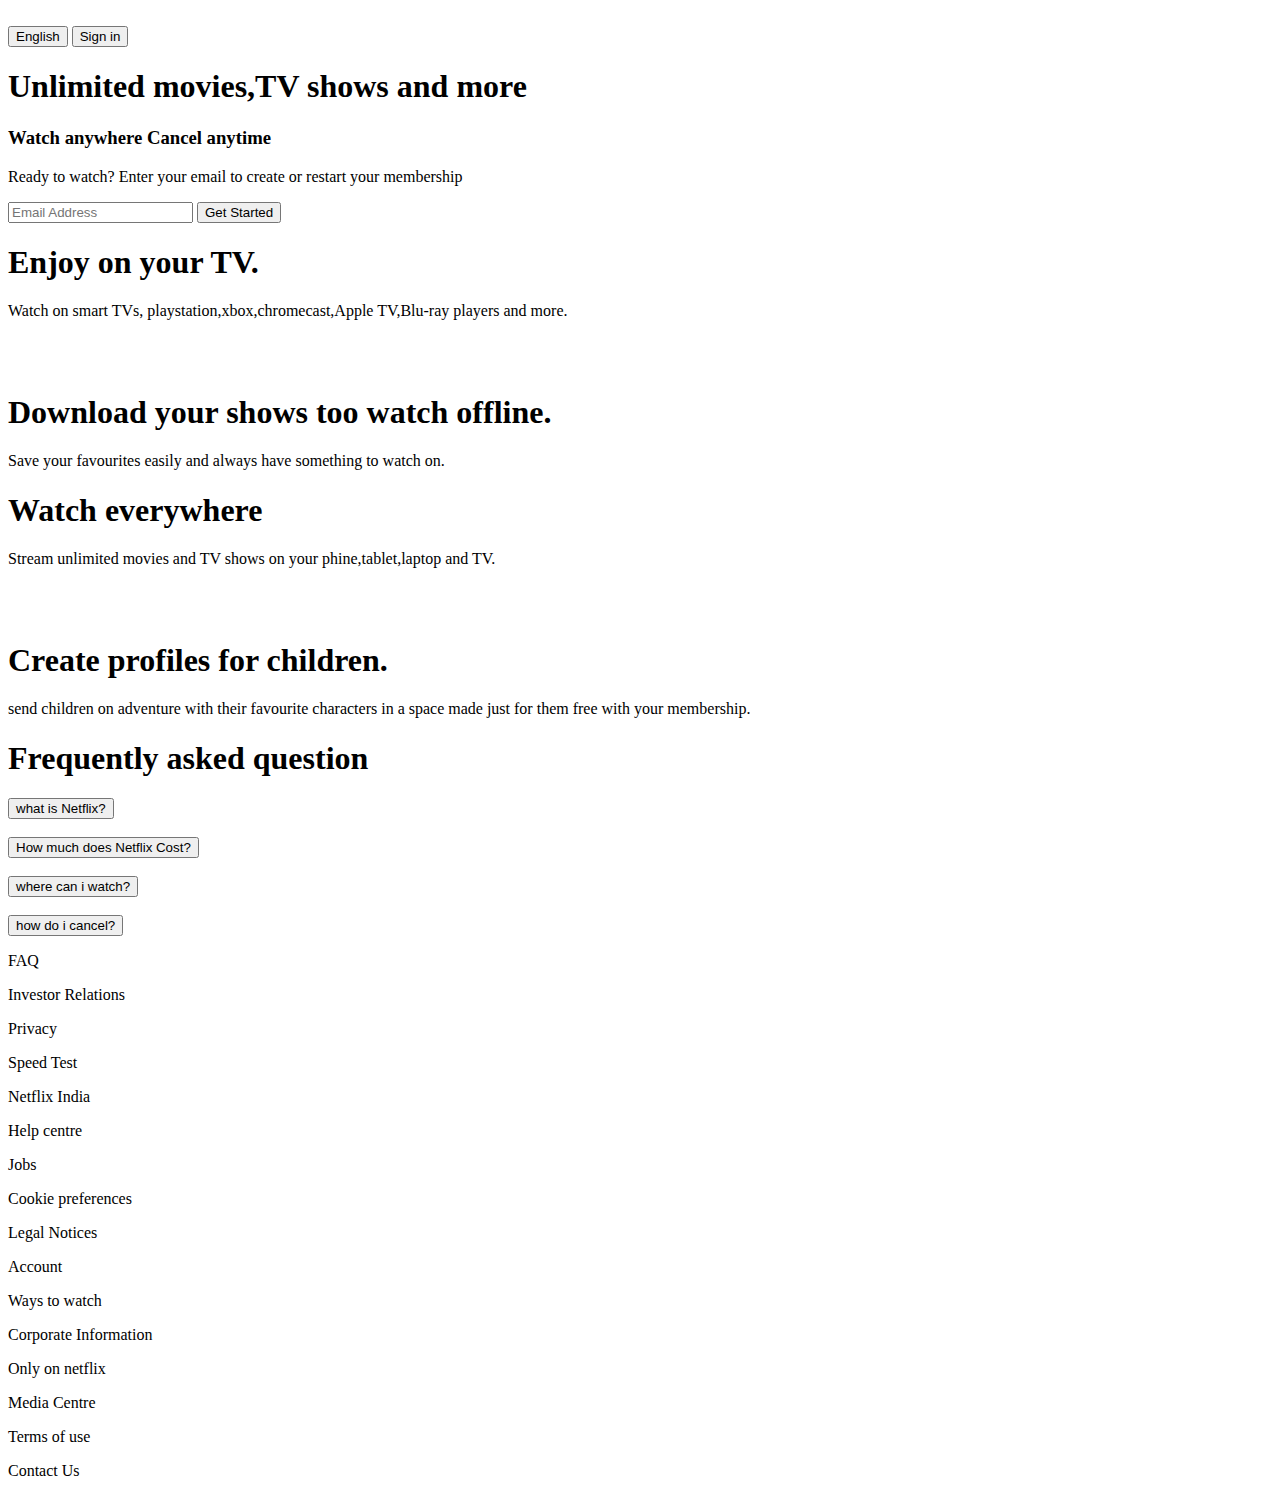
==== netflix/index.html @ 98686528 "Update index.html" ====
<!DOCTYPE html>
<html lang="en">
<head>
    <meta charset="UTF-8">
    <meta name="viewport" content="width=device-width, initial-scale=1.0">
    <title>Netflix</title>
    <link rel="stylesheet" href="./Project-2/style.css">
</head>
<body>
    <nav>
        <div class="img">
            <img src="Project-2/net.jpg" alt="">
        </div>
        <div class="btn">
            <button class="eng">English</button>
            <button class="Sign">Sign in</button>
        </div>
    </nav>
    <div class="main">
        <h1>Unlimited movies,TV shows and more</h1>
        <h3>Watch anywhere  Cancel anytime </h3>
        <p>Ready to watch? Enter your email to create or restart your membership</p>
        <div class="input">
            <input type="text" placeholder="Email Address">
            <button>Get Started</button>
        </div>
    </div>
    <div class="first">
        <div class="text">
            <h1>Enjoy on your TV.</h1>
            <p>Watch on smart TVs, playstation,xbox,chromecast,Apple TV,Blu-ray players and more.</p>
        </div>
        <img src="Project-2/m1.jpg" alt="">
    </div>
    <div class="first">
        <img src="Project-2/m2.jpg" alt="">
        <div class="text">
            <h1>Download your shows too watch offline.</h1>
            <p>Save your favourites easily and always have something to watch on.</p>
        </div>
    </div>
    <div class="first">
        <div class="text">
            <h1>Watch everywhere</h1>
            <p>Stream unlimited movies and TV shows on your phine,tablet,laptop and TV.</p>
        </div>
        <img src="Project-2/m3.jpg" alt="">
    </div>
    <div class="first">
        <img src="Project-2/m4.jpg" alt="">
        <div class="text">
            <h1>Create profiles for children.</h1>
            <p>send children on adventure with their favourite characters in a space made just for them free with your membership.</p>
        </div>
    </div>
    <div class="buttons">
        <h1>Frequently asked question</h1>
        <button>what is Netflix?</button><br><br>
        <button>How much does Netflix Cost?</button><br><br>
        <button>where can i watch?</button><br><br>
        <button>how do i cancel?</button>
        
    </div>
    <div class="footer">
        <div class="list">
            <p>FAQ</p>
            <p>Investor Relations</p>
            <p>Privacy</p>
            <p>Speed Test</p>
            <p>Netflix India</p>

        </div>
        <div class="list">
            <p>Help centre</p>
            <p>Jobs</p>
            <p>Cookie preferences</p>
            <p>Legal Notices</p>
            
        </div>
        <div class="list">
            <p>Account</p>
            <p>Ways to watch</p>
            <p>Corporate Information</p>
            <p>Only on netflix</p>
            
        </div>
        <div class="list">
            <p>Media Centre</p>
            <p>Terms of use</p>
            <p>Contact Us</p>
        </div>
        
    </div>
</body>
</html>
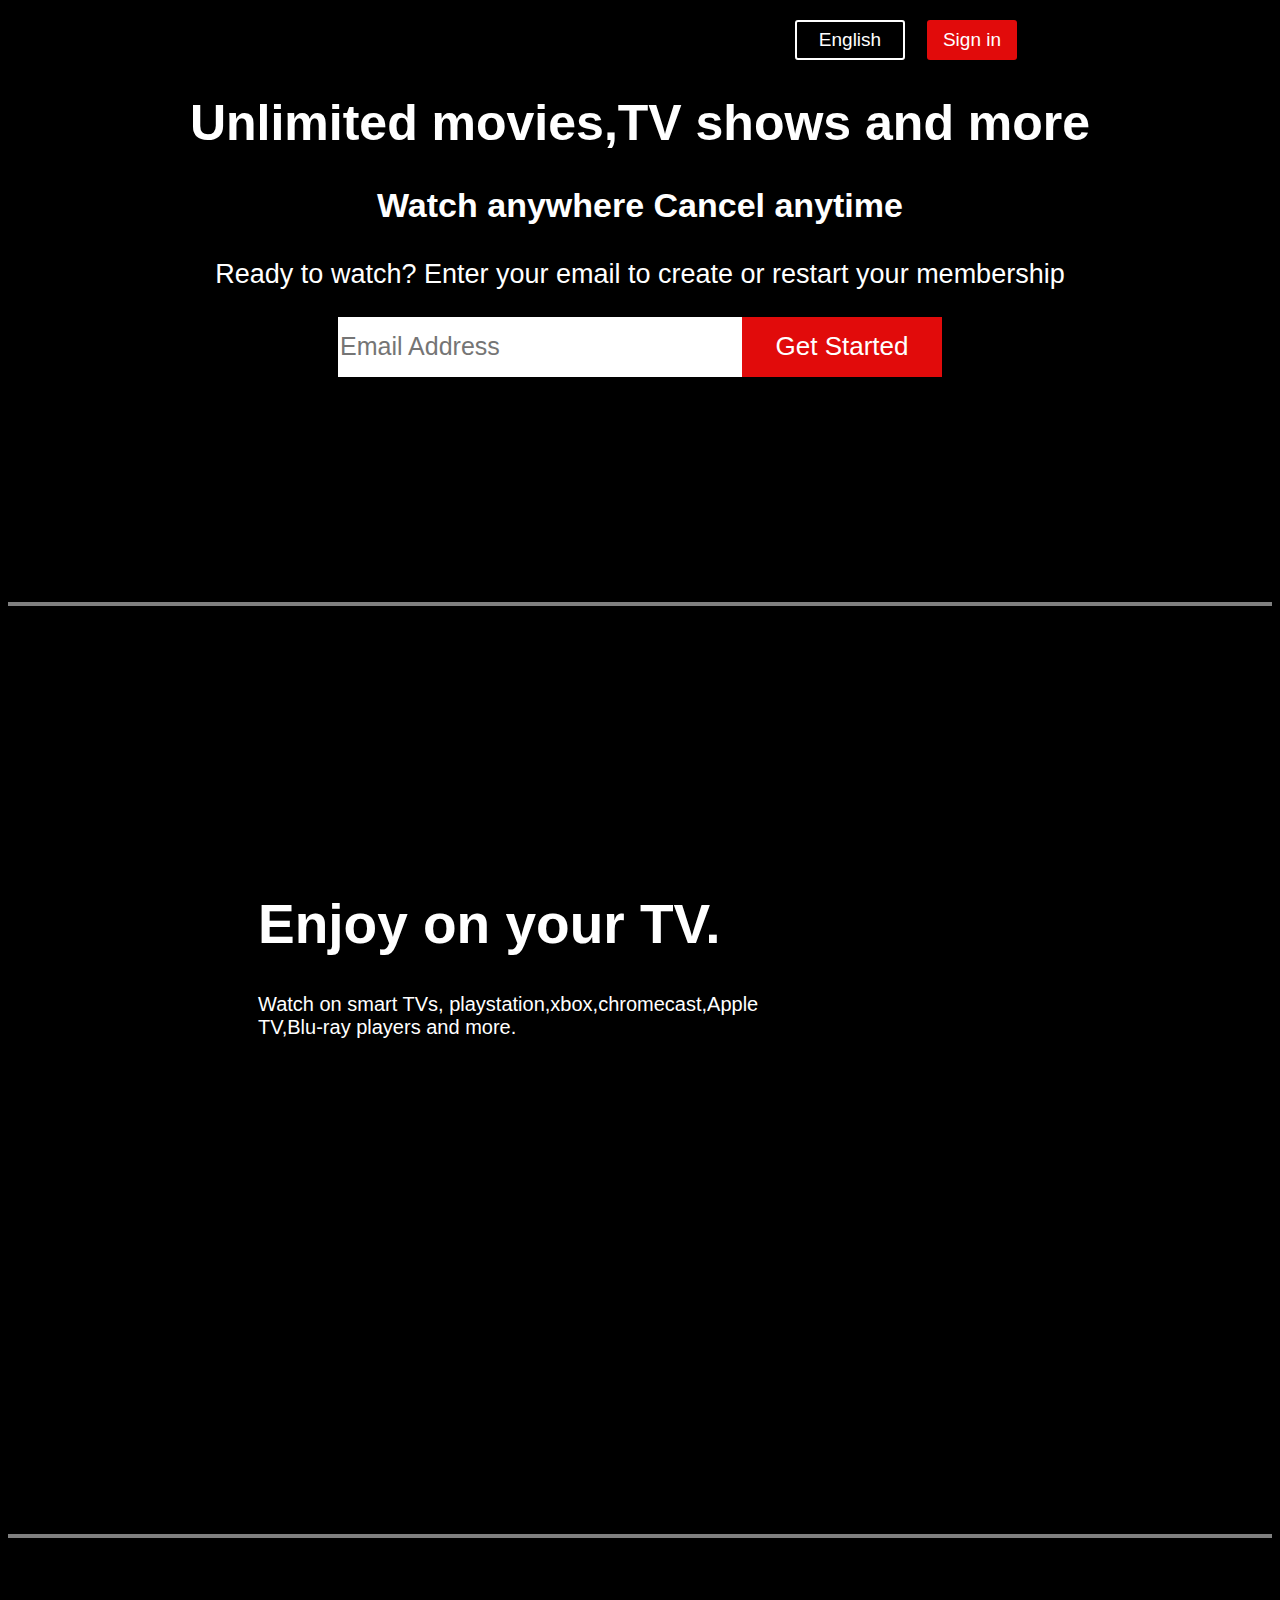
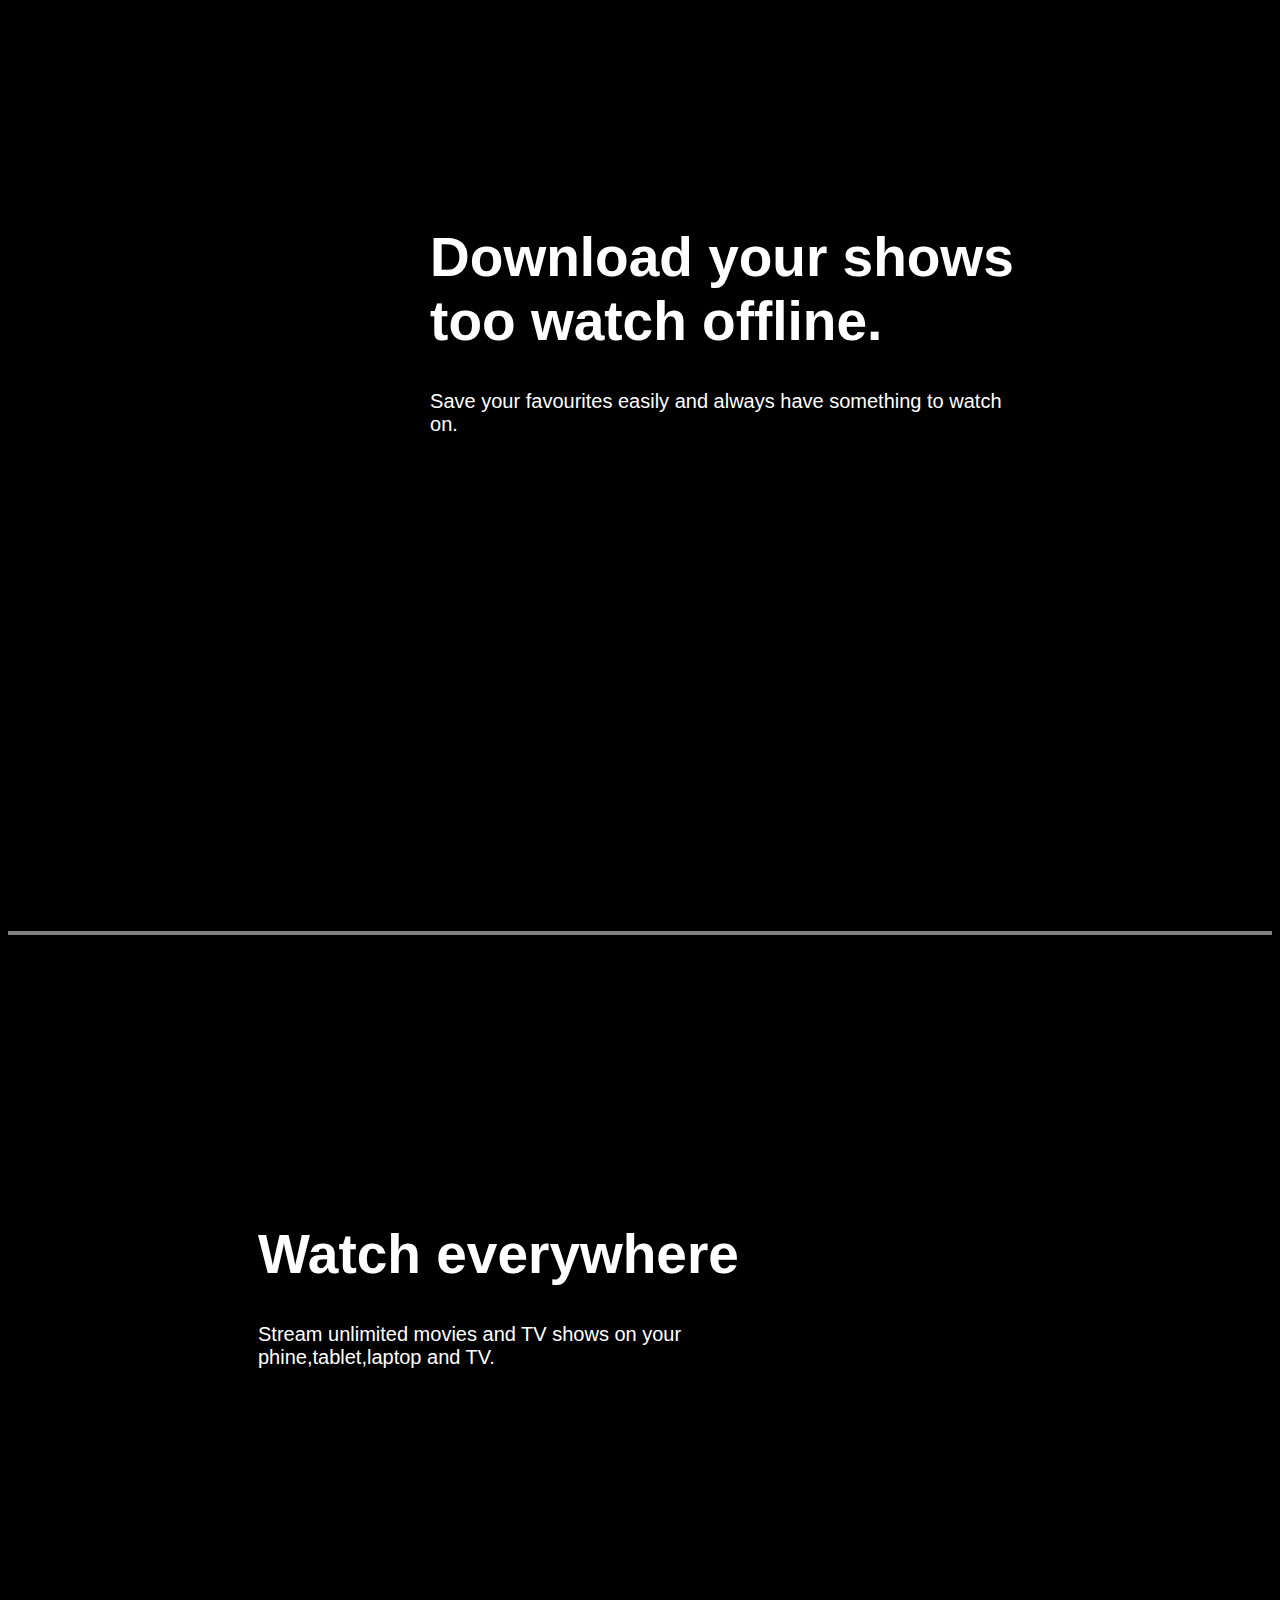
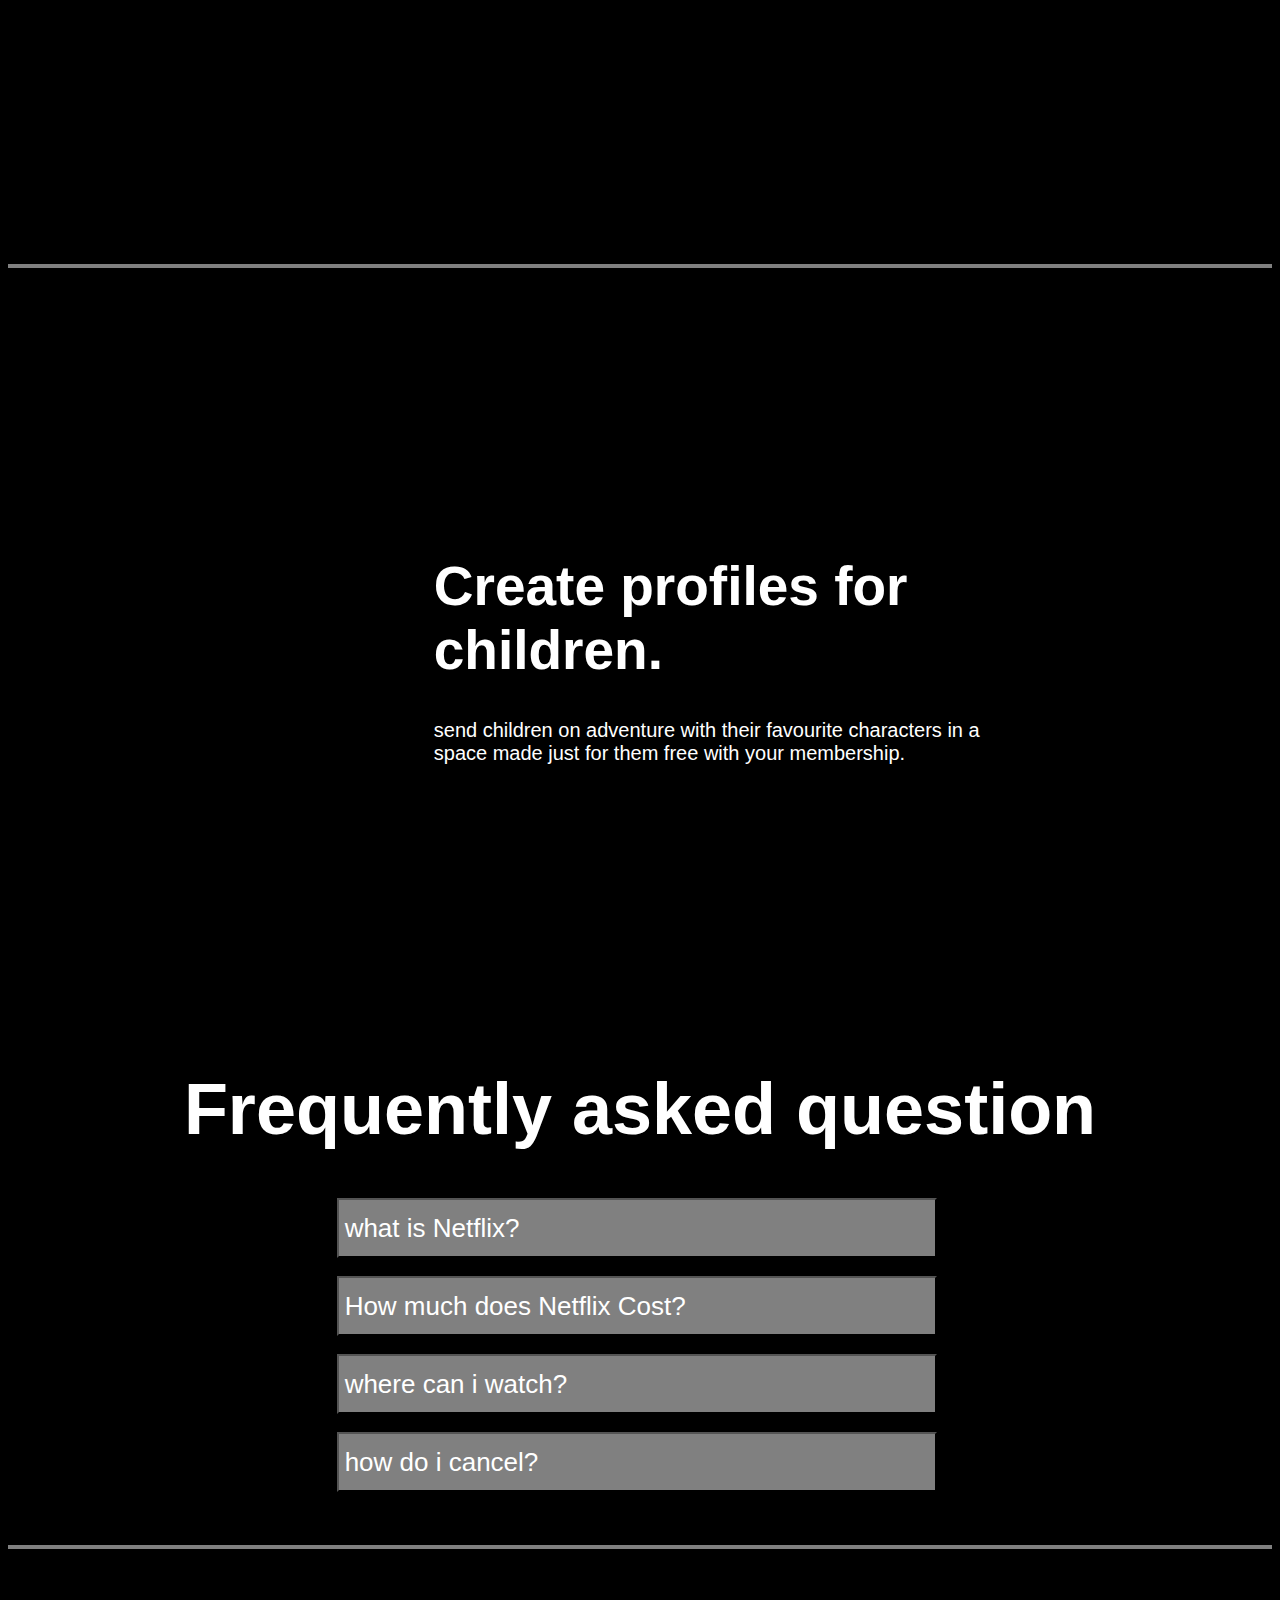
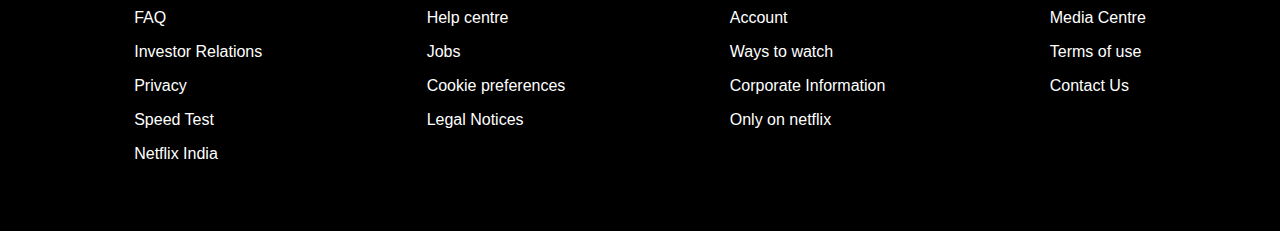
==== commit cfee28fb: "Update index.html" ====
--- a/netflix/index.html
+++ b/netflix/index.html
@@ -4,12 +4,135 @@
     <meta charset="UTF-8">
     <meta name="viewport" content="width=device-width, initial-scale=1.0">
     <title>Netflix</title>
-    <link rel="stylesheet" href="./Project-2/style.css">
+    <style>
+        body {
+    background: url('https://assets.nflxext.com/ffe/siteui/vlv3/e89c9679-2f5f-491d-924c-c58924a8ee4b/8ec27a1d-02ce-4489-b320-a95106906f5d/IN-en-20221121-popsignuptwoweeks-perspective_alpha_website_medium.jpg') no-repeat;
+    background-size: 1750px 650px;
+    background:blur;
+    background-color: black;
+    color: white;
+    font-family: 'Mulish',sans-serif;
+}
+
+nav{
+    display: flex;
+    justify-content: center;
+    justify-content: space-around;
+}
+nav .img img{
+    width: 17%;
+    margin-top: -18px;
+}
+nav .btn{
+    display: flex;
+    margin-top: 12px;
+}
+.btn .eng{
+    width: 110px;
+    height: 40px;
+    background-color: black;
+    color: white;
+    font-size: 19px;
+    border: 2px solid white;
+    border-radius: 3px;
+}
+.btn .eng:hover{
+    background-color: transparent;
+}
+.btn .Sign:hover{
+    background-color: transparent;
+    border: 3px solid rgb(225,11,11);
+}
+.btn .Sign{
+    width: 90px;
+    height: 40px;
+    background-color: rgb(225, 11, 11);
+    color: white;
+    font-size: 19px;
+    border: 2px solid white;
+    border-radius: 3px;
+    border: none;
+}
+.btn .eng{
+    margin-inline: 22px;
+}
+.main{
+    text-align: center;
+}
+.main h1{
+    font-size: 50px;
+    font-family: 'Mukta',sans-serif;
+}
+.main h3{
+    font-size: 34px;
+}
+.main p{
+    font-size: 27px;
+}
+.input{
+    display: flex;
+    justify-content: center;
+}
+.input input{
+    width: 400px;
+    height: 58px;
+    border: none;
+    font-size: 25px;
+}
+.input button{
+    width: 200px;
+    height: 60px;
+    background-color: rgb(225, 11, 11);
+    color: white;
+    font-size: 26px;
+    border: none;
+
+}
+.first{
+    display: flex;
+    justify-content: center;
+    justify-content: space-around;
+    margin-top: 225px;
+    padding: 250px;
+    border-top: 4px solid gray;
+}
+.first h1{
+    font-size: 55px;
+}
+.first p{
+    font-size: 20px;
+}
+.first img{
+    width: 40%;
+}
+.buttons h1{
+    text-align: center;
+    margin-top: 33px;
+    font-size: 72px;
+}
+.buttons button{
+    width: 600px;
+    height: 60px;
+    background-color: gray;
+    color: white;
+    font-size: 26px;
+    margin-left: 26%;
+    text-align: left;
+}
+.footer{
+    display: flex;
+    justify-content: center;
+    justify-content: space-around;
+    padding: 44px;
+    border-top: 4px solid gray;
+    margin-top: 53px;
+}
+    </style>
 </head>
 <body>
     <nav>
         <div class="img">
-            <img src="Project-2/net.jpg" alt="">
+            <img src="./Project-2/net.jpg" alt="">
         </div>
         <div class="btn">
             <button class="eng">English</button>
@@ -30,10 +153,10 @@
             <h1>Enjoy on your TV.</h1>
             <p>Watch on smart TVs, playstation,xbox,chromecast,Apple TV,Blu-ray players and more.</p>
         </div>
-        <img src="Project-2/m1.jpg" alt="">
-    </div>
-    <div class="first">
-        <img src="Project-2/m2.jpg" alt="">
+        <img src="./Project-2/m1.jpg" alt="">
+    </div>
+    <div class="first">
+        <img src="./Project-2/m2.jpg" alt="">
         <div class="text">
             <h1>Download your shows too watch offline.</h1>
             <p>Save your favourites easily and always have something to watch on.</p>
@@ -44,10 +167,10 @@
             <h1>Watch everywhere</h1>
             <p>Stream unlimited movies and TV shows on your phine,tablet,laptop and TV.</p>
         </div>
-        <img src="Project-2/m3.jpg" alt="">
-    </div>
-    <div class="first">
-        <img src="Project-2/m4.jpg" alt="">
+        <img src="./Project-2/m3.jpg" alt="">
+    </div>
+    <div class="first">
+        <img src="./Project-2/m4.jpg" alt="">
         <div class="text">
             <h1>Create profiles for children.</h1>
             <p>send children on adventure with their favourite characters in a space made just for them free with your membership.</p>
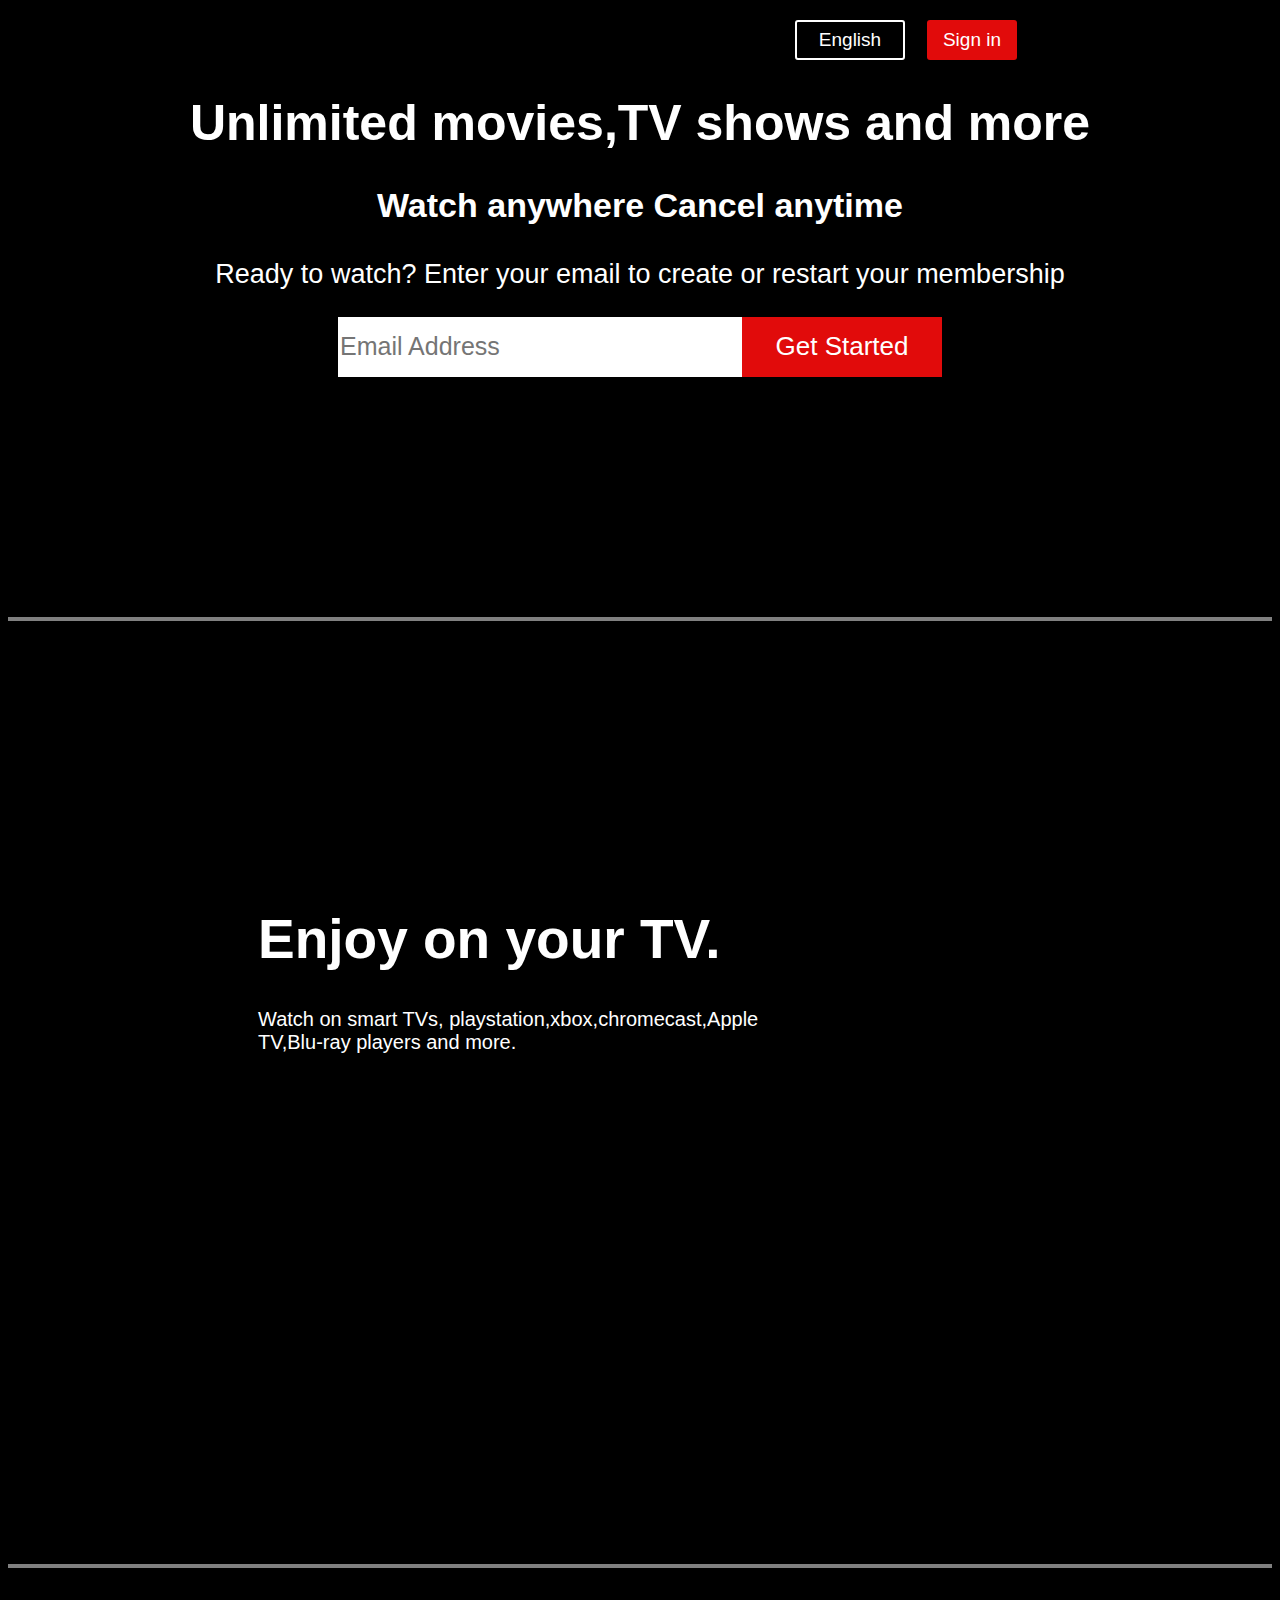
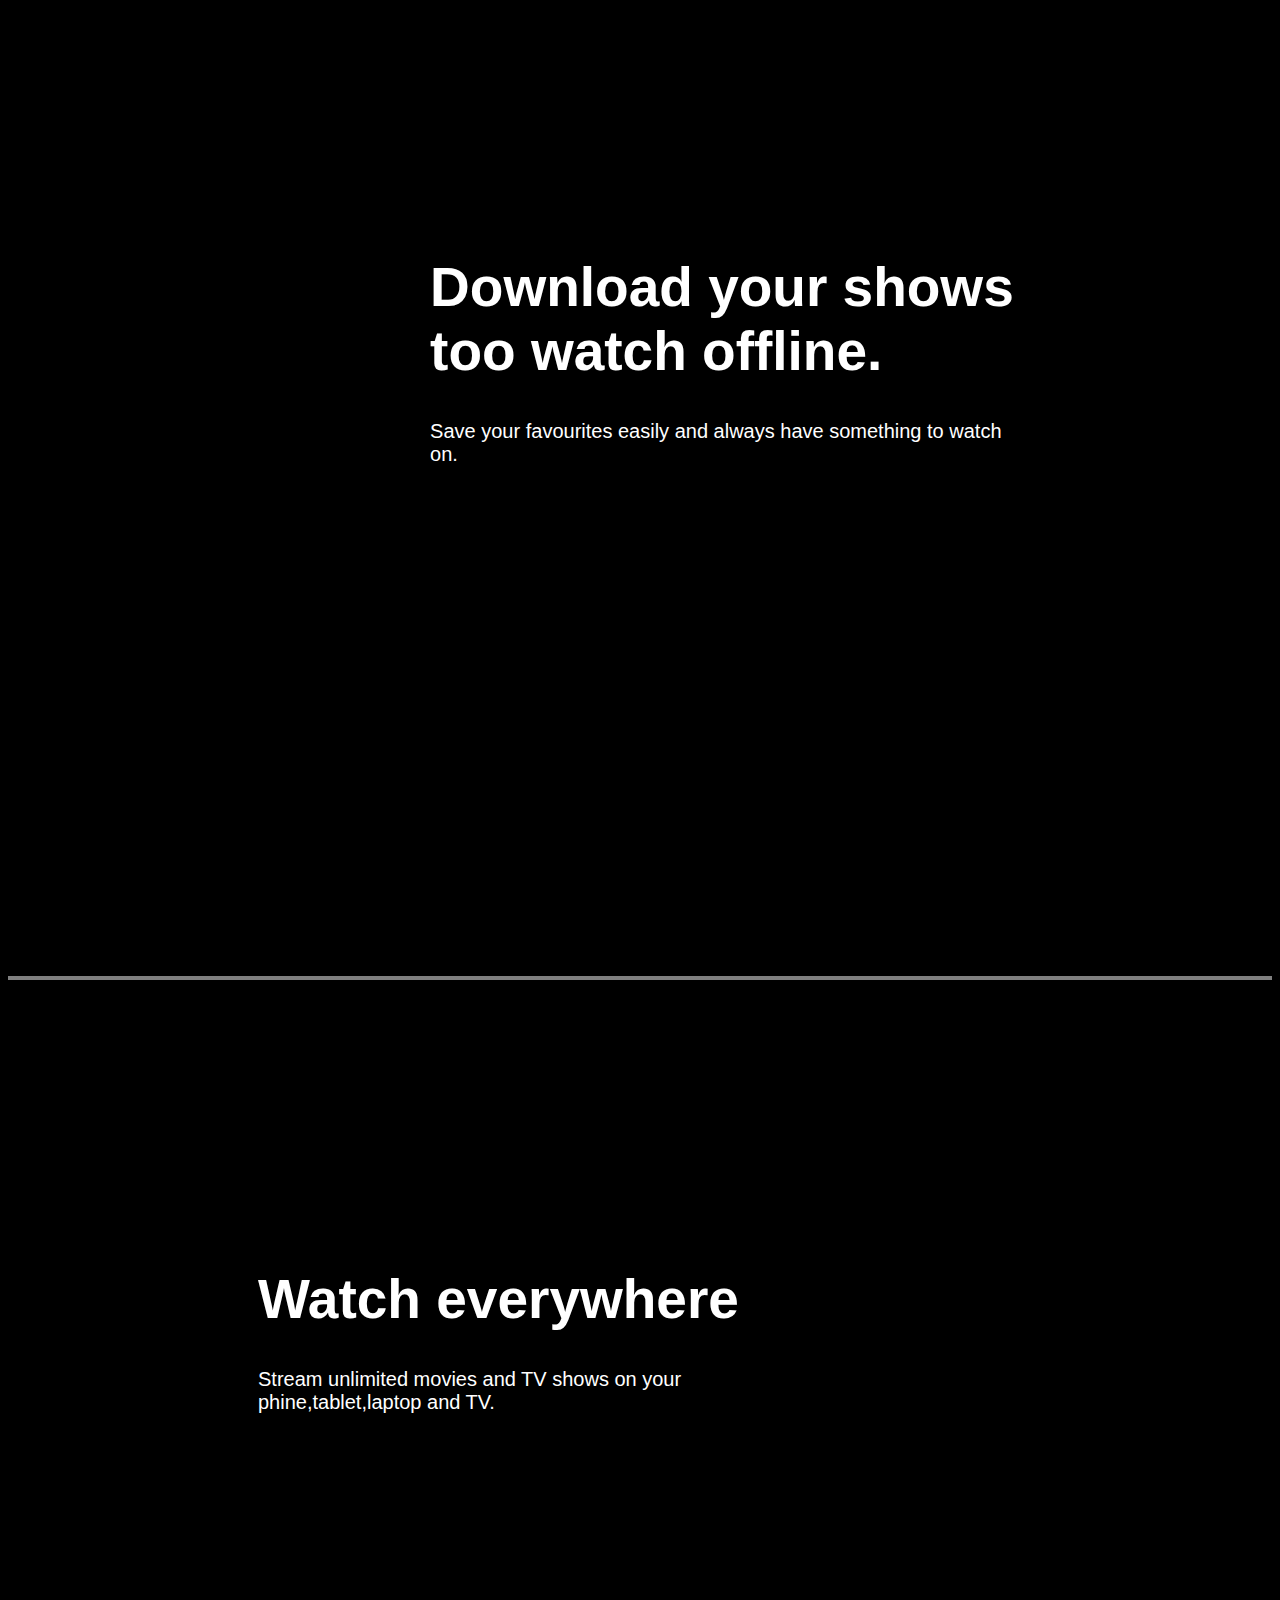
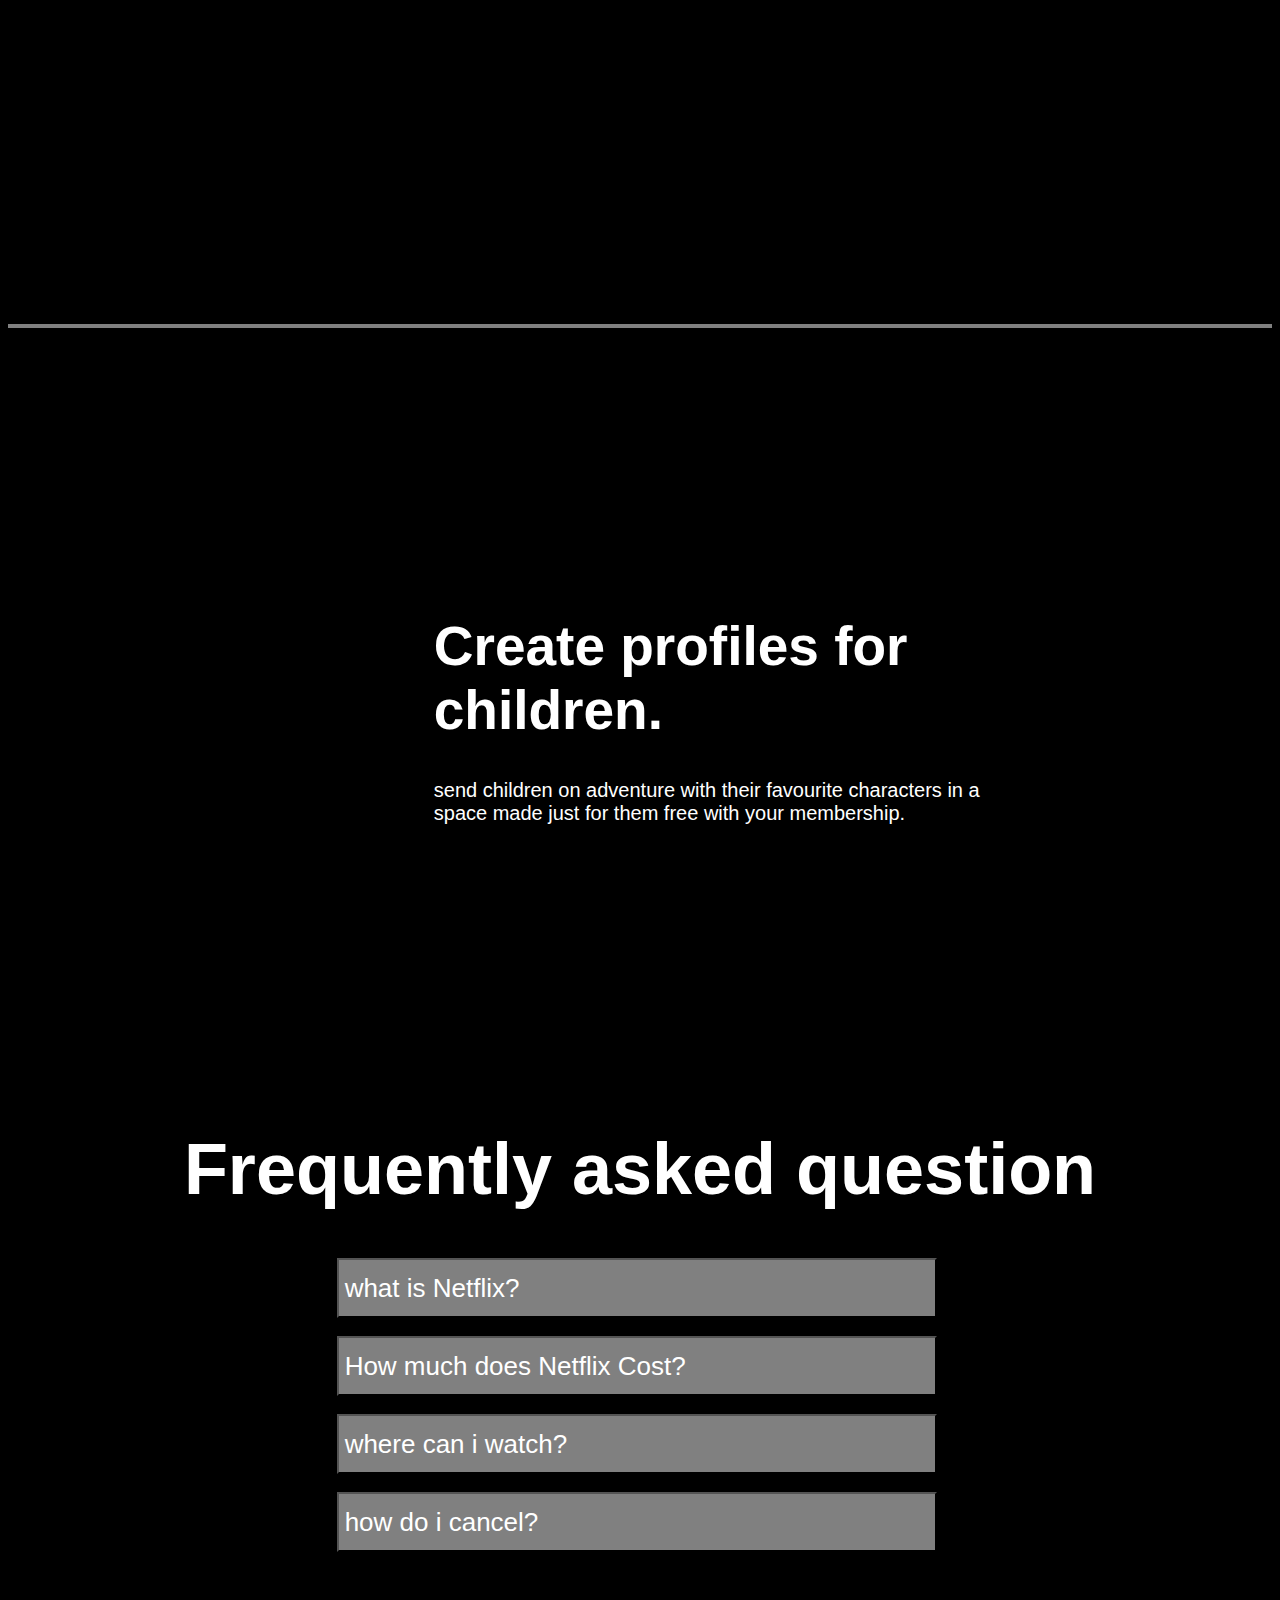
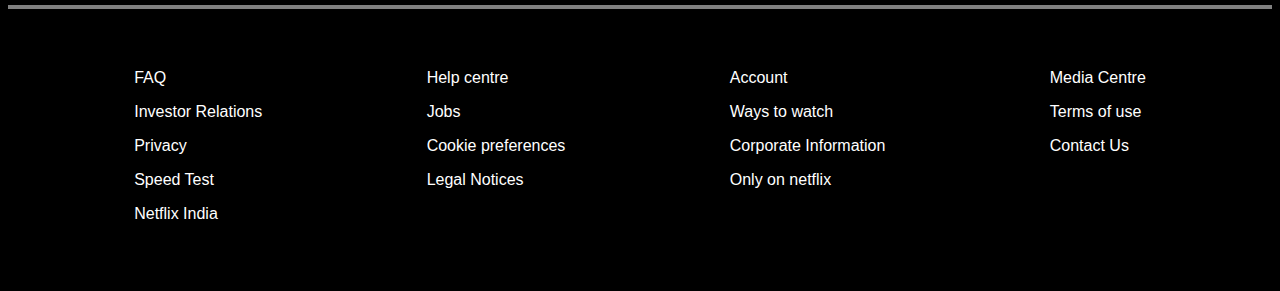
==== commit e7106b04: "Update index.html" ====
--- a/netflix/index.html
+++ b/netflix/index.html
@@ -92,7 +92,7 @@
     display: flex;
     justify-content: center;
     justify-content: space-around;
-    margin-top: 225px;
+    margin-top: 240px;
     padding: 250px;
     border-top: 4px solid gray;
 }
@@ -132,7 +132,7 @@
 <body>
     <nav>
         <div class="img">
-            <img src="./Project-2/net.jpg" alt="">
+            <img src="Project-2/net.jpg" alt="">
         </div>
         <div class="btn">
             <button class="eng">English</button>
@@ -153,10 +153,10 @@
             <h1>Enjoy on your TV.</h1>
             <p>Watch on smart TVs, playstation,xbox,chromecast,Apple TV,Blu-ray players and more.</p>
         </div>
-        <img src="./Project-2/m1.jpg" alt="">
-    </div>
-    <div class="first">
-        <img src="./Project-2/m2.jpg" alt="">
+        <img src="Project-2/m1.jpg" alt="">
+    </div>
+    <div class="first">
+        <img src="Project-2/m2.jpg" alt="">
         <div class="text">
             <h1>Download your shows too watch offline.</h1>
             <p>Save your favourites easily and always have something to watch on.</p>
@@ -167,10 +167,10 @@
             <h1>Watch everywhere</h1>
             <p>Stream unlimited movies and TV shows on your phine,tablet,laptop and TV.</p>
         </div>
-        <img src="./Project-2/m3.jpg" alt="">
-    </div>
-    <div class="first">
-        <img src="./Project-2/m4.jpg" alt="">
+        <img src="Project-2/m3.jpg" alt="">
+    </div>
+    <div class="first">
+        <img src="Project-2/m4.jpg" alt="">
         <div class="text">
             <h1>Create profiles for children.</h1>
             <p>send children on adventure with their favourite characters in a space made just for them free with your membership.</p>
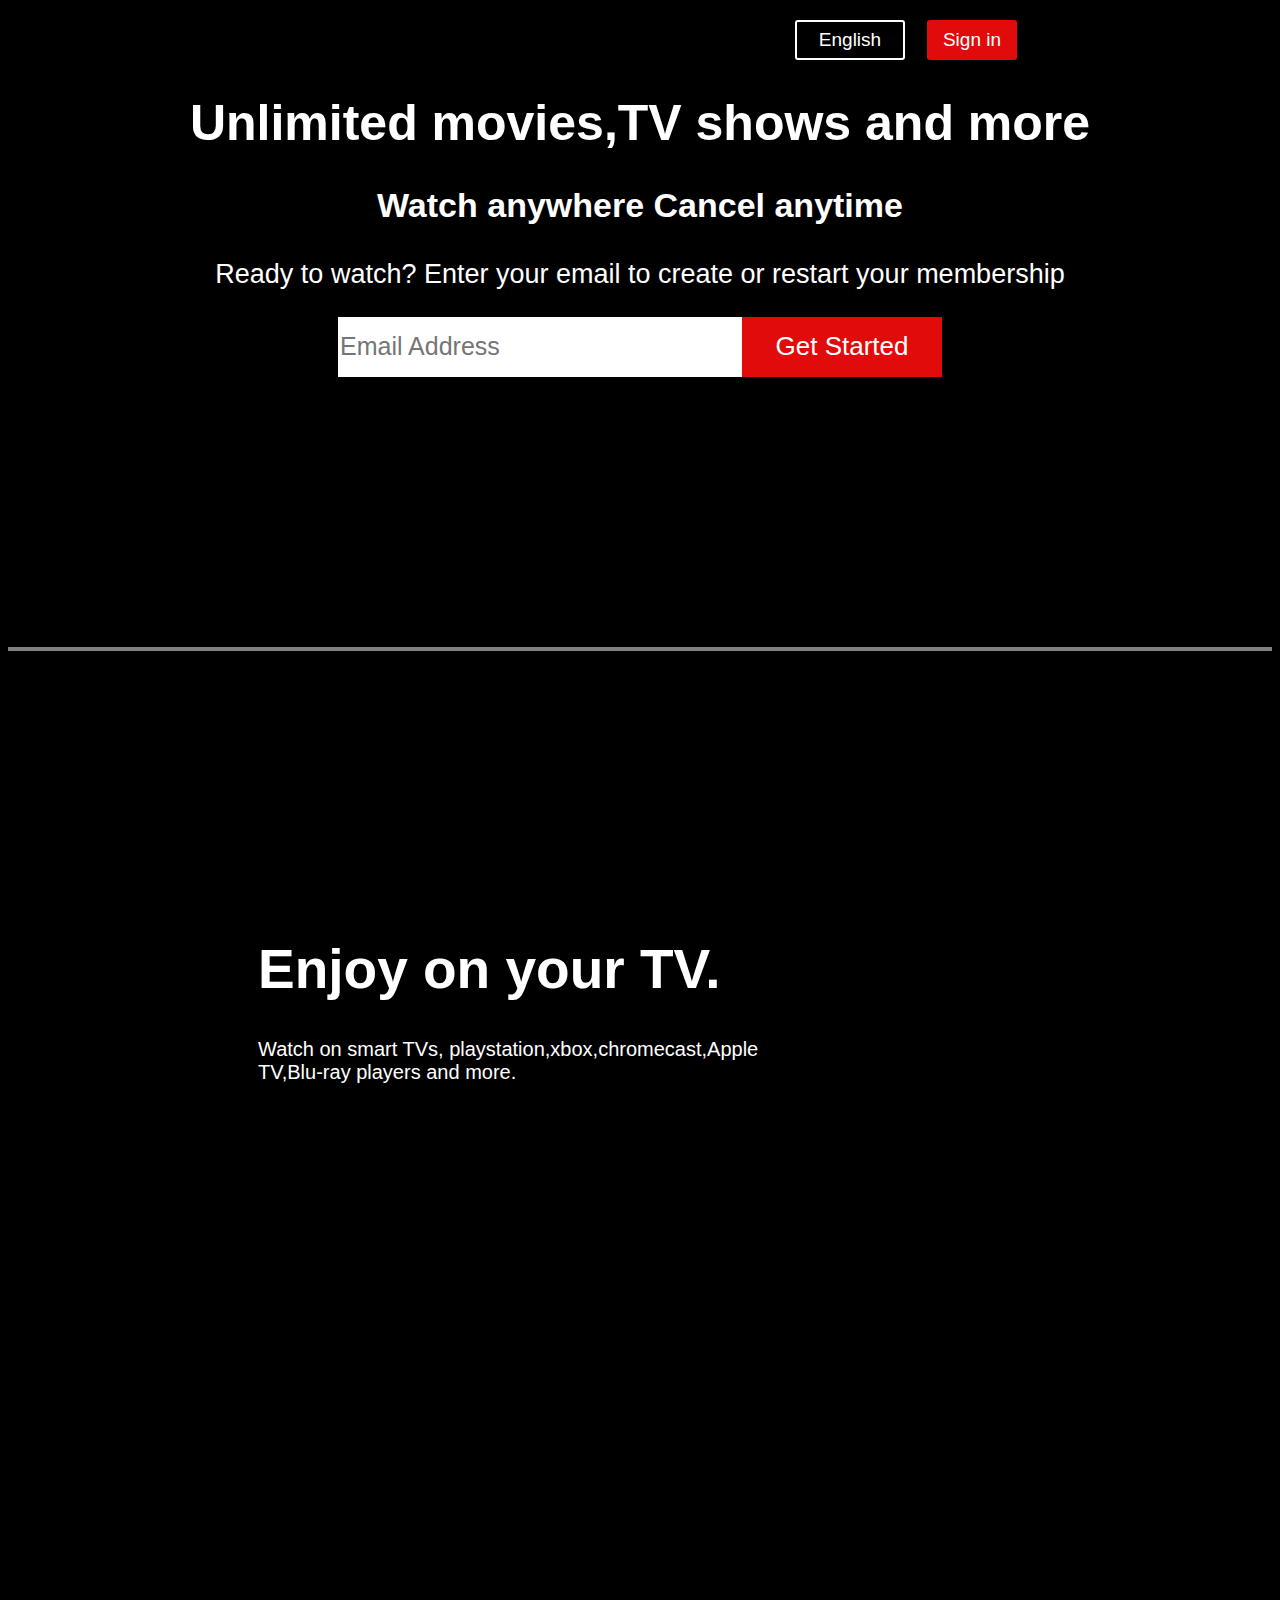
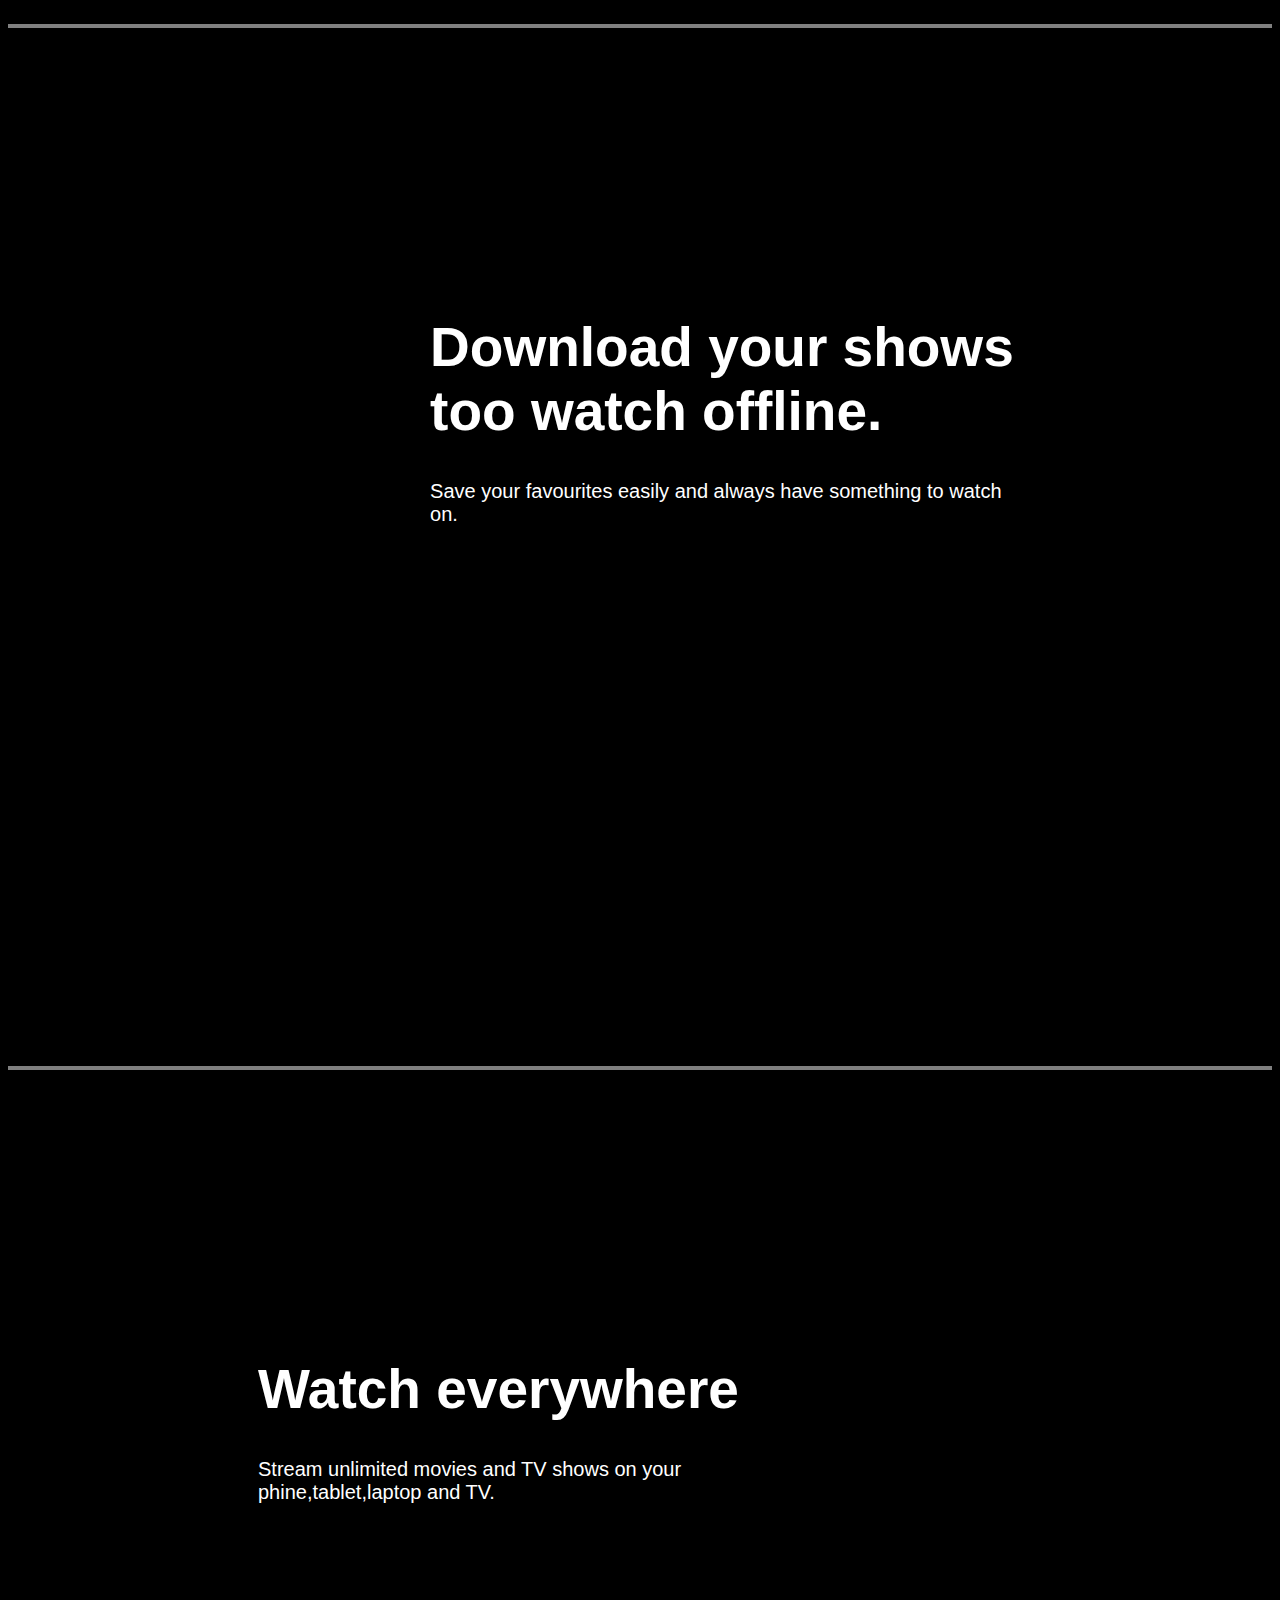
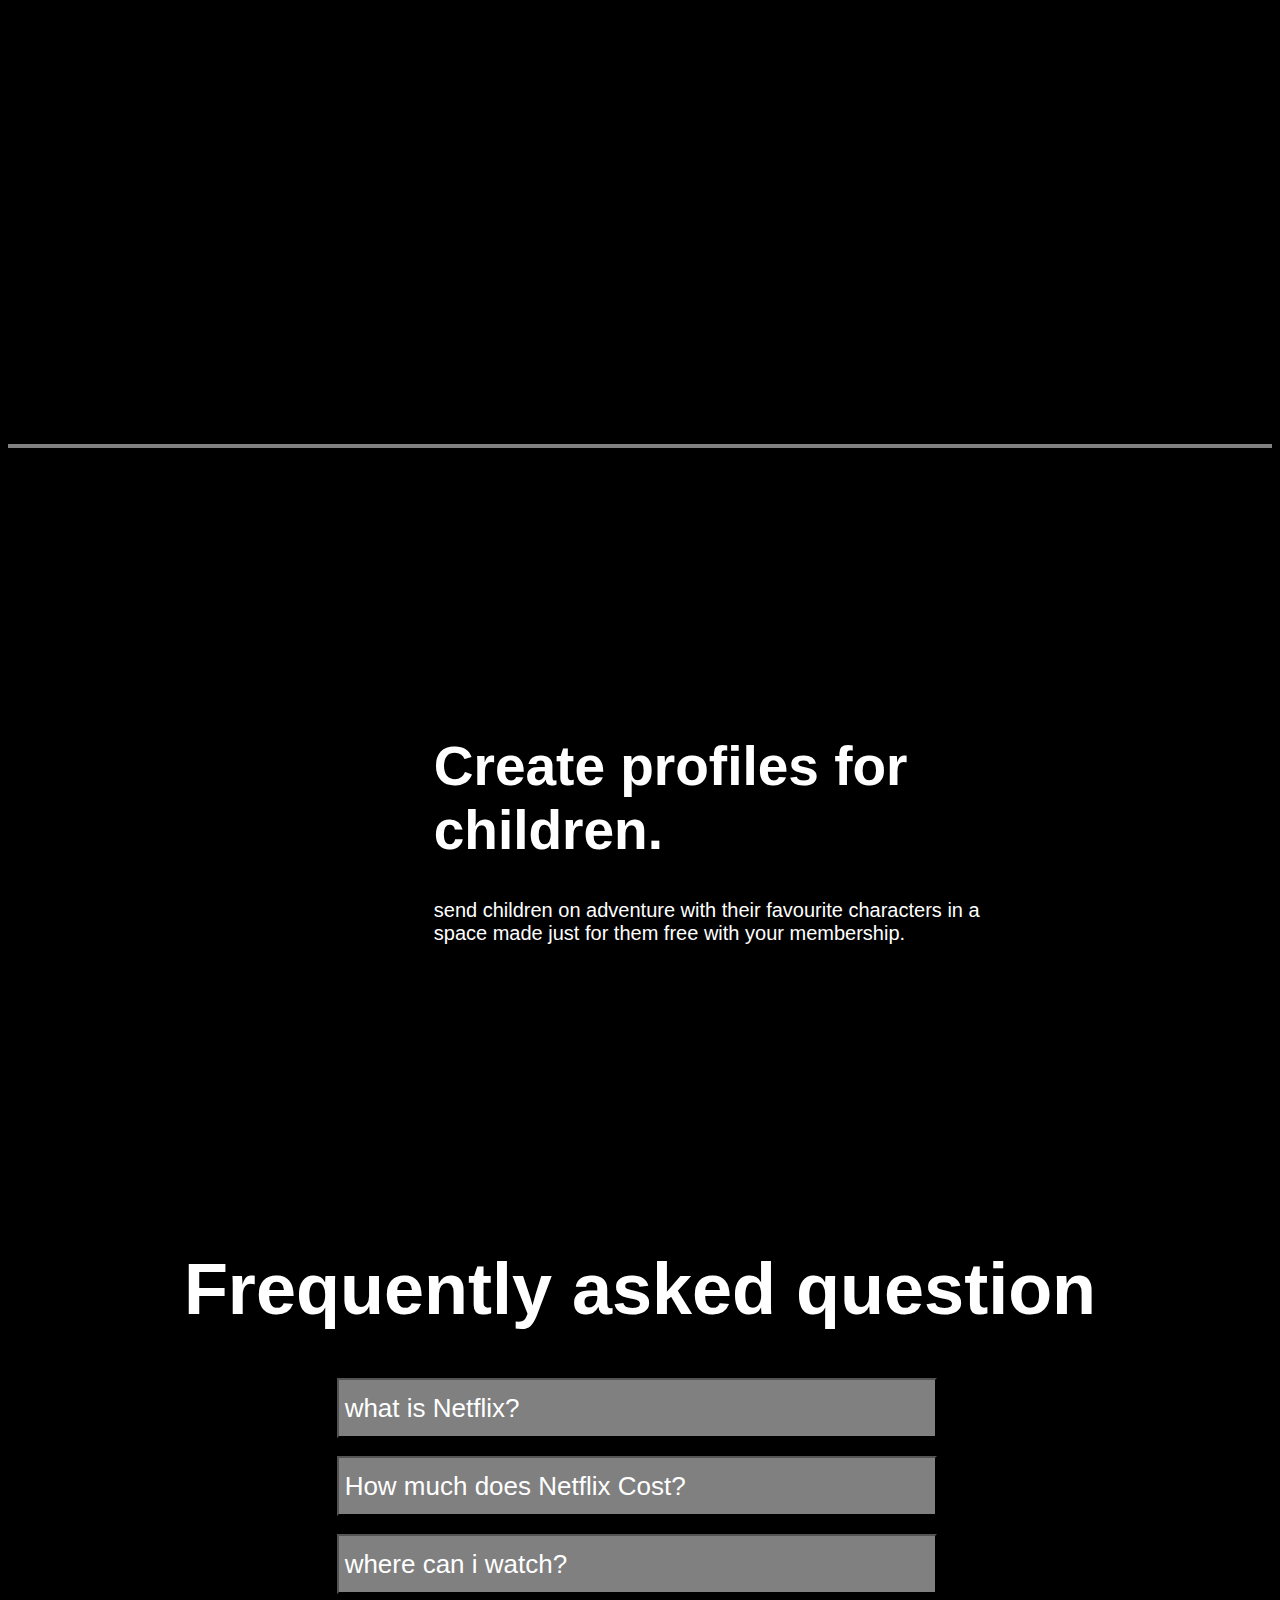
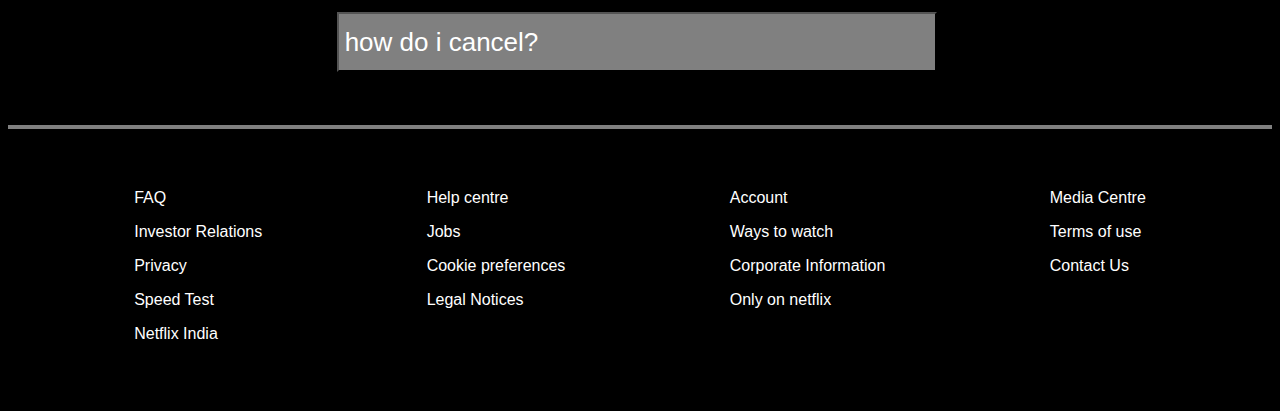
==== commit 5fc14301: "Update index.html" ====
--- a/netflix/index.html
+++ b/netflix/index.html
@@ -92,7 +92,7 @@
     display: flex;
     justify-content: center;
     justify-content: space-around;
-    margin-top: 240px;
+    margin-top: 270px;
     padding: 250px;
     border-top: 4px solid gray;
 }
@@ -132,7 +132,7 @@
 <body>
     <nav>
         <div class="img">
-            <img src="Project-2/net.jpg" alt="">
+            <img src="/Project-2/net.jpg" alt="">
         </div>
         <div class="btn">
             <button class="eng">English</button>
@@ -153,10 +153,10 @@
             <h1>Enjoy on your TV.</h1>
             <p>Watch on smart TVs, playstation,xbox,chromecast,Apple TV,Blu-ray players and more.</p>
         </div>
-        <img src="Project-2/m1.jpg" alt="">
-    </div>
-    <div class="first">
-        <img src="Project-2/m2.jpg" alt="">
+        <img src="/Project-2/m1.jpg" alt="">
+    </div>
+    <div class="first">
+        <img src="/Project-2/m2.jpg" alt="">
         <div class="text">
             <h1>Download your shows too watch offline.</h1>
             <p>Save your favourites easily and always have something to watch on.</p>
@@ -167,10 +167,10 @@
             <h1>Watch everywhere</h1>
             <p>Stream unlimited movies and TV shows on your phine,tablet,laptop and TV.</p>
         </div>
-        <img src="Project-2/m3.jpg" alt="">
-    </div>
-    <div class="first">
-        <img src="Project-2/m4.jpg" alt="">
+        <img src="/Project-2/m3.jpg" alt="">
+    </div>
+    <div class="first">
+        <img src="/Project-2/m4.jpg" alt="">
         <div class="text">
             <h1>Create profiles for children.</h1>
             <p>send children on adventure with their favourite characters in a space made just for them free with your membership.</p>
